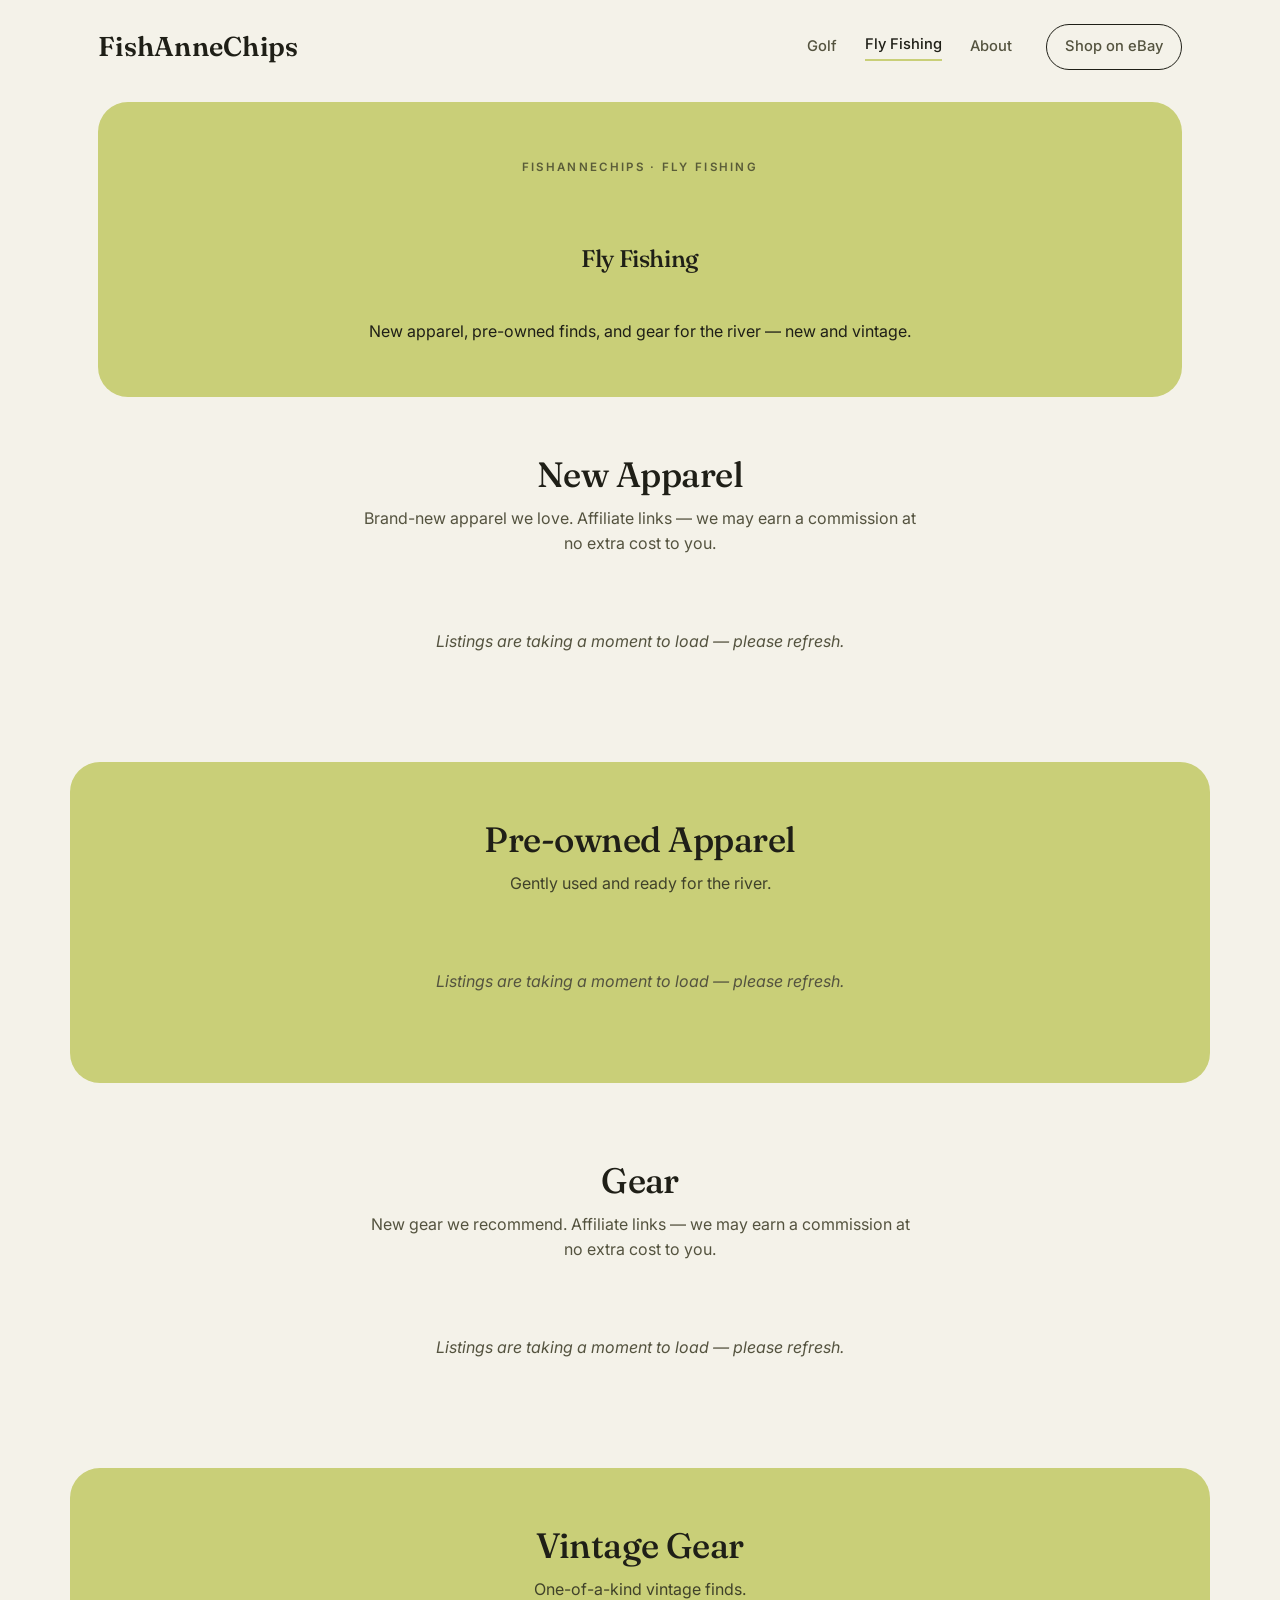
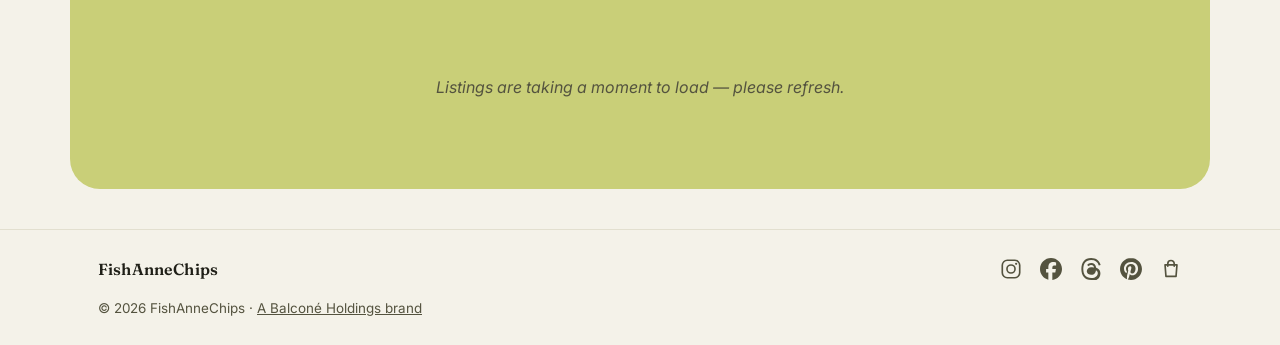
==== fishing.html @ fbea9948 "Sheet-driven catalog: featured landing + Golf/Fly Fishing pages catalog.js reads the Google Sheet (C" ====
<!DOCTYPE html>
<html lang="en">
<head>
  <meta charset="UTF-8" />
  <meta name="viewport" content="width=device-width, initial-scale=1.0" />
  <title>Fly Fishing — FishAnneChips</title>
  <meta name="description" content="Women's fly fishing — new apparel, pre-owned finds, and gear (new &amp; vintage) from FishAnneChips." />
  <link rel="preconnect" href="https://fonts.googleapis.com" />
  <link rel="preconnect" href="https://fonts.gstatic.com" crossorigin />
  <link href="https://fonts.googleapis.com/css2?family=Fraunces:ital,opsz,wght@0,9..144,400;0,9..144,500;0,9..144,600;1,9..144,400;1,9..144,500&family=Inter:wght@400;500;600&display=swap" rel="stylesheet" />
  <link rel="stylesheet" href="styles.css" />
</head>
<body>
  <header class="nav">
    <a class="brand" href="index.html"><span class="brand-name">FishAnneChips</span></a>
    <nav class="nav-links">
      <a href="golf.html">Golf</a>
      <a href="fishing.html" class="is-active">Fly Fishing</a>
      <a href="index.html#about">About</a>
      <a class="btn btn-ghost btn-small" href="#" data-placeholder>Shop on eBay</a>
    </nav>
  </header>

  <main>
    <!-- PAGE HEADER -->
    <section class="hero store-hero">
      <div class="hero-block">
        <p class="eyebrow">FishAnneChips · Fly Fishing</p>
        <h1>Fly Fishing</h1>
        <p class="lede">
          New apparel, pre-owned finds, and gear for the river — new and vintage.
        </p>
      </div>
    </section>

    <!-- NEW APPAREL (affiliate) -->
    <section class="store-section">
      <div class="section-head">
        <h2>New Apparel</h2>
        <p>Brand-new apparel we love. Affiliate links — we may earn a commission at no extra cost to you.</p>
      </div>
      <div class="product-grid"
           data-listings data-category="Fly Fishing" data-subcategory="New Apparel"
           data-empty="No new apparel listed yet — check back soon."></div>
    </section>

    <!-- PRE-OWNED APPAREL -->
    <section class="store-section alt">
      <div class="section-head">
        <h2>Pre-owned Apparel</h2>
        <p>Gently used and ready for the river.</p>
      </div>
      <div class="product-grid"
           data-listings data-category="Fly Fishing" data-subcategory="Pre-owned Apparel"
           data-empty="No pre-owned apparel listed yet — check back soon."></div>
    </section>

    <!-- GEAR (affiliate) -->
    <section class="store-section">
      <div class="section-head">
        <h2>Gear</h2>
        <p>New gear we recommend. Affiliate links — we may earn a commission at no extra cost to you.</p>
      </div>
      <div class="product-grid"
           data-listings data-category="Fly Fishing" data-subcategory="Gear"
           data-empty="No gear listed yet — check back soon."></div>
    </section>

    <!-- VINTAGE GEAR -->
    <section class="store-section alt">
      <div class="section-head">
        <h2>Vintage Gear</h2>
        <p>One-of-a-kind vintage finds.</p>
      </div>
      <div class="product-grid"
           data-listings data-category="Fly Fishing" data-subcategory="Vintage Gear"
           data-empty="No vintage gear listed yet — check back soon."></div>
    </section>
  </main>

  <footer class="footer">
    <div class="footer-inner">
      <span class="brand small"><span class="brand-name">FishAnneChips</span></span>
      <nav class="social-links" aria-label="Social and shop links">
        <a href="https://instagram.com/fishannechips.26" target="_blank" rel="noopener" aria-label="Instagram">
          <svg viewBox="0 0 24 24" aria-hidden="true"><rect x="2.5" y="2.5" width="19" height="19" rx="5.5" fill="none" stroke="currentColor" stroke-width="1.8"/><circle cx="12" cy="12" r="4.4" fill="none" stroke="currentColor" stroke-width="1.8"/><circle cx="17.6" cy="6.4" r="1.2" fill="currentColor"/></svg>
        </a>
        <a href="#" data-placeholder aria-label="Facebook" title="Coming soon">
          <svg viewBox="0 0 24 24" aria-hidden="true" fill="currentColor"><path d="M9.101 23.691v-7.98H6.627v-3.667h2.474v-1.58c0-4.085 1.848-5.978 5.858-5.978.401 0 .955.042 1.468.103a8.68 8.68 0 0 1 1.141.195v3.325a8.623 8.623 0 0 0-.653-.036 26.805 26.805 0 0 0-.733-.009c-.707 0-1.259.096-1.675.309a1.686 1.686 0 0 0-.679.622c-.258.42-.374.995-.374 1.752v1.297h3.919l-.386 2.103-.287 1.564h-3.246v8.245C19.396 23.238 24 18.179 24 12.044c0-6.627-5.373-12-12-12s-12 5.373-12 12c0 5.628 3.874 10.35 9.101 11.647Z"/></svg>
        </a>
        <a href="#" data-placeholder aria-label="Threads" title="Coming soon">
          <svg viewBox="0 0 24 24" aria-hidden="true" fill="currentColor"><path d="M12.186 24h-.007c-3.581-.024-6.334-1.205-8.184-3.509C2.35 18.44 1.5 15.586 1.472 12.01v-.017c.03-3.579.879-6.43 2.525-8.482C5.845 1.205 8.6.024 12.18 0h.014c2.746.02 5.043.725 6.826 2.098 1.677 1.29 2.858 3.13 3.509 5.467l-2.04.569c-1.104-3.96-3.898-5.984-8.304-6.015-2.91.022-5.11.936-6.54 2.717C4.307 6.504 3.616 8.914 3.589 12c.027 3.086.718 5.496 2.057 7.166 1.43 1.781 3.631 2.695 6.54 2.717 2.623-.02 4.358-.631 5.8-2.045 1.647-1.613 1.618-3.593 1.09-4.798-.31-.71-.873-1.3-1.634-1.75-.192 1.352-.622 2.446-1.284 3.272-.886 1.102-2.14 1.704-3.73 1.79-1.202.065-2.361-.218-3.259-.801-1.063-.689-1.685-1.74-1.752-2.964-.065-1.19.408-2.285 1.33-3.082.88-.76 2.119-1.207 3.583-1.291a13.853 13.853 0 0 1 3.02.142c-.126-.742-.375-1.332-.74-1.757-.502-.584-1.279-.883-2.309-.89h-.029c-.829 0-1.951.227-2.674 1.302L7.748 7.71c.967-1.436 2.539-2.226 4.426-2.226h.044c3.154.02 5.031 1.91 5.4 5.183.211.071.416.149.616.232 1.679.703 2.916 1.832 3.51 3.226 1.279 2.997.184 7.232-3.12 9.43-2.16 1.435-5.024 2.197-8.476 2.197Z"/></svg>
        </a>
        <a href="#" data-placeholder aria-label="Pinterest" title="Coming soon">
          <svg viewBox="0 0 24 24" aria-hidden="true" fill="currentColor"><path d="M12.017 0C5.396 0 .029 5.367.029 11.987c0 5.079 3.158 9.417 7.618 11.162-.105-.949-.199-2.403.041-3.439.219-.937 1.406-5.957 1.406-5.957s-.359-.72-.359-1.781c0-1.663.967-2.911 2.168-2.911 1.024 0 1.518.769 1.518 1.688 0 1.029-.653 2.567-.992 3.992-.285 1.193.6 2.165 1.775 2.165 2.128 0 3.768-2.245 3.768-5.487 0-2.861-2.063-4.869-5.008-4.869-3.41 0-5.409 2.562-5.409 5.199 0 1.033.394 2.143.889 2.741.099.12.112.225.085.345-.09.375-.293 1.199-.334 1.363-.053.225-.172.271-.402.165-1.495-.69-2.433-2.878-2.433-4.646 0-3.776 2.748-7.252 7.92-7.252 4.158 0 7.392 2.967 7.392 6.923 0 4.135-2.607 7.462-6.233 7.462-1.214 0-2.354-.629-2.758-1.379l-.749 2.848c-.269 1.045-1.004 2.352-1.498 3.146 1.123.345 2.306.535 3.55.535 6.607 0 11.985-5.365 11.985-11.987C23.97 5.39 18.592.026 11.985.026L12.017 0Z"/></svg>
        </a>
        <a href="#" data-placeholder aria-label="eBay" title="Coming soon">
          <svg viewBox="0 0 24 24" aria-hidden="true" fill="none" stroke="currentColor" stroke-width="1.8" stroke-linejoin="round"><path d="M5.5 7.5h13l-1 12.5H6.5l-1-12.5z"/><path d="M8.5 9V6.2a3.5 3.5 0 0 1 7 0V9" stroke-linecap="round"/></svg>
        </a>
      </nav>
    </div>
    <p class="footer-copy">
      © <span id="year"></span> FishAnneChips ·
      <a href="https://balconeholdings.com">A Balconé Holdings brand</a>
    </p>
  </footer>

  <script src="main.js"></script>
  <script src="catalog.js"></script>
</body>
</html>
---- styles.css ----
/* ============================================================
   Balconé Holdings — base styles
   Plain CSS, no build step. Edit colors in :root to re-theme.
   Palette inspired by chartreuse / cream / charcoal editorial design.
   ============================================================ */

:root {
  /* palette */
  --ink:        #1f1f17;   /* near-black charcoal */
  --ink-soft:   #54533f;
  --bg:         #f4f2e9;   /* warm cream (outer background) */
  --chartreuse: #c9cf78;   /* signature green-yellow block */
  --chartreuse-d:#b9c062;  /* hover / deeper */
  --card:       #fffefa;
  --line:       #e2dfcf;   /* hairline borders */

  /* type */
  --serif: "Fraunces", Georgia, "Times New Roman", serif;
  --sans:  "Inter", system-ui, -apple-system, sans-serif;

  /* layout */
  --maxw: 1140px;
  --radius: 16px;
  --radius-lg: 30px;
  --shadow: 0 1px 2px rgba(31,31,23,.04), 0 12px 34px rgba(31,31,23,.07);
}

* { box-sizing: border-box; }

html { scroll-behavior: smooth; }

body {
  margin: 0;
  font-family: var(--sans);
  color: var(--ink);
  background: var(--bg);
  line-height: 1.6;
  -webkit-font-smoothing: antialiased;
}

h1, h2, h3 {
  font-family: var(--serif);
  font-weight: 500;
  line-height: 1.05;
  letter-spacing: -0.015em;
  margin: 0;
}
h1 em, h2 em { font-style: italic; font-weight: 400; }

p { margin: 0; }
a { color: inherit; text-decoration: none; }

/* ---------- NAV ---------- */
.nav {
  display: flex;
  align-items: center;
  justify-content: space-between;
  max-width: var(--maxw);
  margin: 0 auto;
  padding: 24px 28px;
  gap: 20px;
}

.brand {
  display: flex;
  flex-direction: column;
  gap: 3px;
  font-family: var(--serif);
  color: var(--ink);
}
.brand-name {
  font-size: 1.7rem;
  font-weight: 600;
  letter-spacing: 0.01em;
  text-transform: none;
  line-height: 1;
}
.brand-name span { margin-left: 6px; font-weight: 400; }
.brand-sub {
  font-family: var(--sans);
  font-size: 0.66rem;
  font-weight: 500;
  letter-spacing: 0.03em;
  color: var(--ink-soft);
}
.brand.small { gap: 0; }
.brand.small .brand-name { font-size: 1rem; }

.nav-links { display: flex; gap: 28px; align-items: center; margin-left: auto; }
.nav-links a {
  font-size: 0.92rem;
  font-weight: 500;
  color: var(--ink-soft);
  transition: color .15s ease;
}
.nav-links a:hover { color: var(--ink); }
.nav-links a.is-active { color: var(--ink); border-bottom: 2px solid var(--chartreuse); padding-bottom: 3px; }
.nav-links .btn { margin-left: 6px; }

/* ---------- BUTTONS ---------- */
.btn {
  display: inline-block;
  padding: 13px 26px;
  border-radius: 999px;
  font-size: 0.95rem;
  font-weight: 500;
  cursor: pointer;
  transition: transform .12s ease, background .15s ease, border-color .15s ease, color .15s ease;
  border: 1.5px solid transparent;
  white-space: nowrap;
}
.btn:hover { transform: translateY(-1px); }

.btn-primary { background: var(--ink); color: var(--bg); }
.btn-primary:hover { background: #34341f; }

.btn-ghost { background: transparent; border-color: var(--ink); color: var(--ink); }
.btn-ghost:hover { background: var(--ink); color: var(--bg); }

.btn-small { padding: 10px 18px; font-size: 0.86rem; }

/* ---------- HERO BLOCK ---------- */
.hero {
  max-width: var(--maxw);
  margin: 8px auto 0;
  padding: 0 28px;
}

.hero-block {
  background: var(--chartreuse);
  border-radius: var(--radius-lg);
  padding: 56px 56px 52px;
  display: grid;
  grid-template-columns: 1.05fr 0.95fr;
  gap: 48px;
  align-items: center;
}

.eyebrow {
  text-transform: uppercase;
  letter-spacing: 0.2em;
  font-size: 0.72rem;
  font-weight: 600;
  color: var(--ink);
  opacity: .65;
  margin-bottom: 22px;
}

.hero-copy h1 {
  font-size: clamp(2.6rem, 5.2vw, 4.4rem);
  margin-bottom: 26px;
}
.hero-copy .lede {
  max-width: 440px;
  font-size: 1.05rem;
  color: var(--ink);
  opacity: .82;
  margin-bottom: 30px;
}
.hero-cta { display: flex; gap: 14px; flex-wrap: wrap; }

/* hero image + badge */
.hero-media { position: relative; }
.hero-img {
  aspect-ratio: 4 / 3;
  border-radius: 22px;
  background: linear-gradient(135deg, #b7be63, #a9b056);
  display: flex;
  align-items: center;
  justify-content: center;
  color: rgba(31,31,23,.45);
  font-size: 0.85rem;
  letter-spacing: 0.08em;
  text-transform: uppercase;
}
.badge {
  position: absolute;
  right: 18px;
  bottom: 18px;
  width: 92px;
  height: 92px;
  border-radius: 50%;
  background: var(--bg);
  border: 1.5px solid var(--ink);
  display: flex;
  align-items: center;
  justify-content: center;
  text-align: center;
  font-size: 0.62rem;
  font-weight: 600;
  letter-spacing: 0.1em;
  text-transform: uppercase;
  line-height: 1.3;
  padding: 8px;
}

/* store hero is single column, centered */
.store-hero .hero-block {
  grid-template-columns: 1fr;
  text-align: center;
  justify-items: center;
}
.store-hero .lede { margin-left: auto; margin-right: auto; }
.store-hero .hero-cta { justify-content: center; }

/* ---------- VENTURES (landing boxes) ---------- */
.ventures {
  max-width: var(--maxw);
  margin: 0 auto;
  padding: 56px 28px 80px;
  display: grid;
  grid-template-columns: repeat(3, 1fr);
  gap: 24px;
}

.card {
  background: var(--card);
  border: 1px solid var(--line);
  border-radius: var(--radius);
  padding: 32px 30px;
  display: flex;
  flex-direction: column;
  transition: transform .15s ease, box-shadow .15s ease;
}
.card:hover { transform: translateY(-4px); box-shadow: var(--shadow); }

.card-tag {
  display: inline-block;
  align-self: flex-start;
  font-size: 0.7rem;
  font-weight: 600;
  text-transform: uppercase;
  letter-spacing: 0.12em;
  color: var(--ink);
  background: var(--chartreuse);
  padding: 5px 12px;
  border-radius: 999px;
  margin-bottom: 20px;
}

.card h2 { font-size: 1.7rem; margin-bottom: 12px; }
.card p { color: var(--ink-soft); font-size: 0.98rem; margin-bottom: 24px; }

.card-link {
  margin-top: auto;
  font-weight: 600;
  color: var(--ink);
  border-bottom: 1.5px solid var(--chartreuse);
  align-self: flex-start;
  padding-bottom: 2px;
  transition: border-color .15s ease;
}
.card-link:hover { border-color: var(--ink); }

.store-badges { margin-top: auto; display: flex; gap: 10px; flex-wrap: wrap; }

/* ---------- ABOUT ---------- */
.about {
  max-width: 680px;
  margin: 0 auto;
  padding: 0 28px 96px;
  text-align: center;
}
.about h2 { font-size: 2.1rem; margin-bottom: 18px; }
.about p { color: var(--ink-soft); font-size: 1.05rem; }

/* ---------- STORE SECTIONS ---------- */
.store-section {
  max-width: var(--maxw);
  margin: 0 auto;
  padding: 60px 28px;
}
.store-section.alt {
  background: var(--chartreuse);
  border-radius: var(--radius-lg);
  margin: 20px auto;
}

.section-head { text-align: center; max-width: 560px; margin: 0 auto 44px; }
.section-head h2 { font-size: 2.2rem; margin-bottom: 12px; }
.section-head p { color: var(--ink-soft); }
.store-section.alt .section-head p { color: var(--ink); opacity: .8; }

.product-grid {
  display: grid;
  grid-template-columns: repeat(4, 1fr);
  gap: 22px;
}

.product {
  background: var(--card);
  border: 1px solid var(--line);
  border-radius: var(--radius);
  overflow: hidden;
  display: flex;
  flex-direction: column;
  transition: transform .15s ease, box-shadow .15s ease;
}
.product:hover { transform: translateY(-4px); box-shadow: var(--shadow); }

.product-img {
  aspect-ratio: 1 / 1;
  background: #eceadd;
  display: flex;
  align-items: center;
  justify-content: center;
  color: #b7b39d;
  font-size: 0.82rem;
  letter-spacing: 0.08em;
  text-transform: uppercase;
  overflow: hidden;
}
.product-img img { width: 100%; height: 100%; object-fit: cover; display: block; }
a.product-img { text-decoration: none; }

.empty-note {
  grid-column: 1 / -1;
  text-align: center;
  color: var(--ink-soft);
  font-style: italic;
  padding: 28px 8px;
}

.product-body { padding: 18px 18px 20px; display: flex; flex-direction: column; gap: 8px; flex: 1; }

.product-condition {
  font-size: 0.68rem;
  font-weight: 600;
  text-transform: uppercase;
  letter-spacing: 0.1em;
  color: var(--ink-soft);
}
.product-condition.affiliate { color: var(--ink); }

.product h3 { font-size: 1.05rem; font-weight: 500; }
.product-price { font-weight: 600; color: var(--ink); margin-bottom: 6px; }
.product .btn { margin-top: auto; text-align: center; }

.section-foot { text-align: center; margin-top: 44px; }

/* two-column Golf / Fly Fishing layout */
.dual-columns {
  display: grid;
  grid-template-columns: 1fr 1fr;
  gap: 44px;
}
.column-head {
  font-size: 1.6rem;
  margin-bottom: 22px;
  padding-bottom: 12px;
  border-bottom: 2px solid var(--chartreuse);
}
.col-grid {
  display: grid;
  grid-template-columns: 1fr 1fr;
  gap: 18px;
}
.column-foot { text-align: center; margin-top: 26px; }

.disclosure {
  max-width: 600px;
  margin: 36px auto 0;
  text-align: center;
  font-size: 0.85rem;
  color: var(--ink-soft);
  font-style: italic;
}

/* ---------- FOOTER ---------- */
.footer { border-top: 1px solid var(--line); margin-top: 40px; }
.footer-inner {
  max-width: var(--maxw);
  margin: 0 auto;
  padding: 28px 28px 18px;
  display: flex;
  align-items: center;
  justify-content: space-between;
  gap: 16px;
}
.social-links { display: flex; gap: 18px; flex-wrap: wrap; justify-content: flex-end; align-items: center; }
.social-links a {
  display: inline-flex;
  color: var(--ink-soft);
  transition: color .15s ease, opacity .15s ease, transform .12s ease;
}
.social-links a:hover { color: var(--ink); transform: translateY(-1px); }
.social-links a.is-pending { opacity: .35; }
.social-links svg { width: 22px; height: 22px; display: block; }
.footer-copy {
  max-width: var(--maxw);
  margin: 0 auto;
  padding: 0 28px 26px;
  font-size: 0.84rem;
  color: var(--ink-soft);
}
.footer-copy a { text-decoration: underline; }
.copyright { font-size: 0.84rem; color: var(--ink-soft); }

/* ---------- RESPONSIVE ---------- */
@media (max-width: 900px) {
  .hero-block { grid-template-columns: 1fr; gap: 36px; padding: 44px 36px; }
  .hero-media { order: -1; }
  .ventures { grid-template-columns: 1fr; }
  .product-grid { grid-template-columns: repeat(2, 1fr); }
  .dual-columns { grid-template-columns: 1fr; gap: 40px; }
}

@media (max-width: 600px) {
  .nav { flex-wrap: wrap; justify-content: center; gap: 14px; padding: 20px; }
  .nav-links { gap: 16px; margin-left: 0; }
  .hero-block { padding: 34px 24px; border-radius: 24px; }
  .product-grid { grid-template-columns: repeat(2, 1fr); gap: 14px; }
  .footer-inner { flex-direction: column; text-align: center; gap: 16px; }
  .social-links { justify-content: center; }
  .footer-copy { text-align: center; }
}
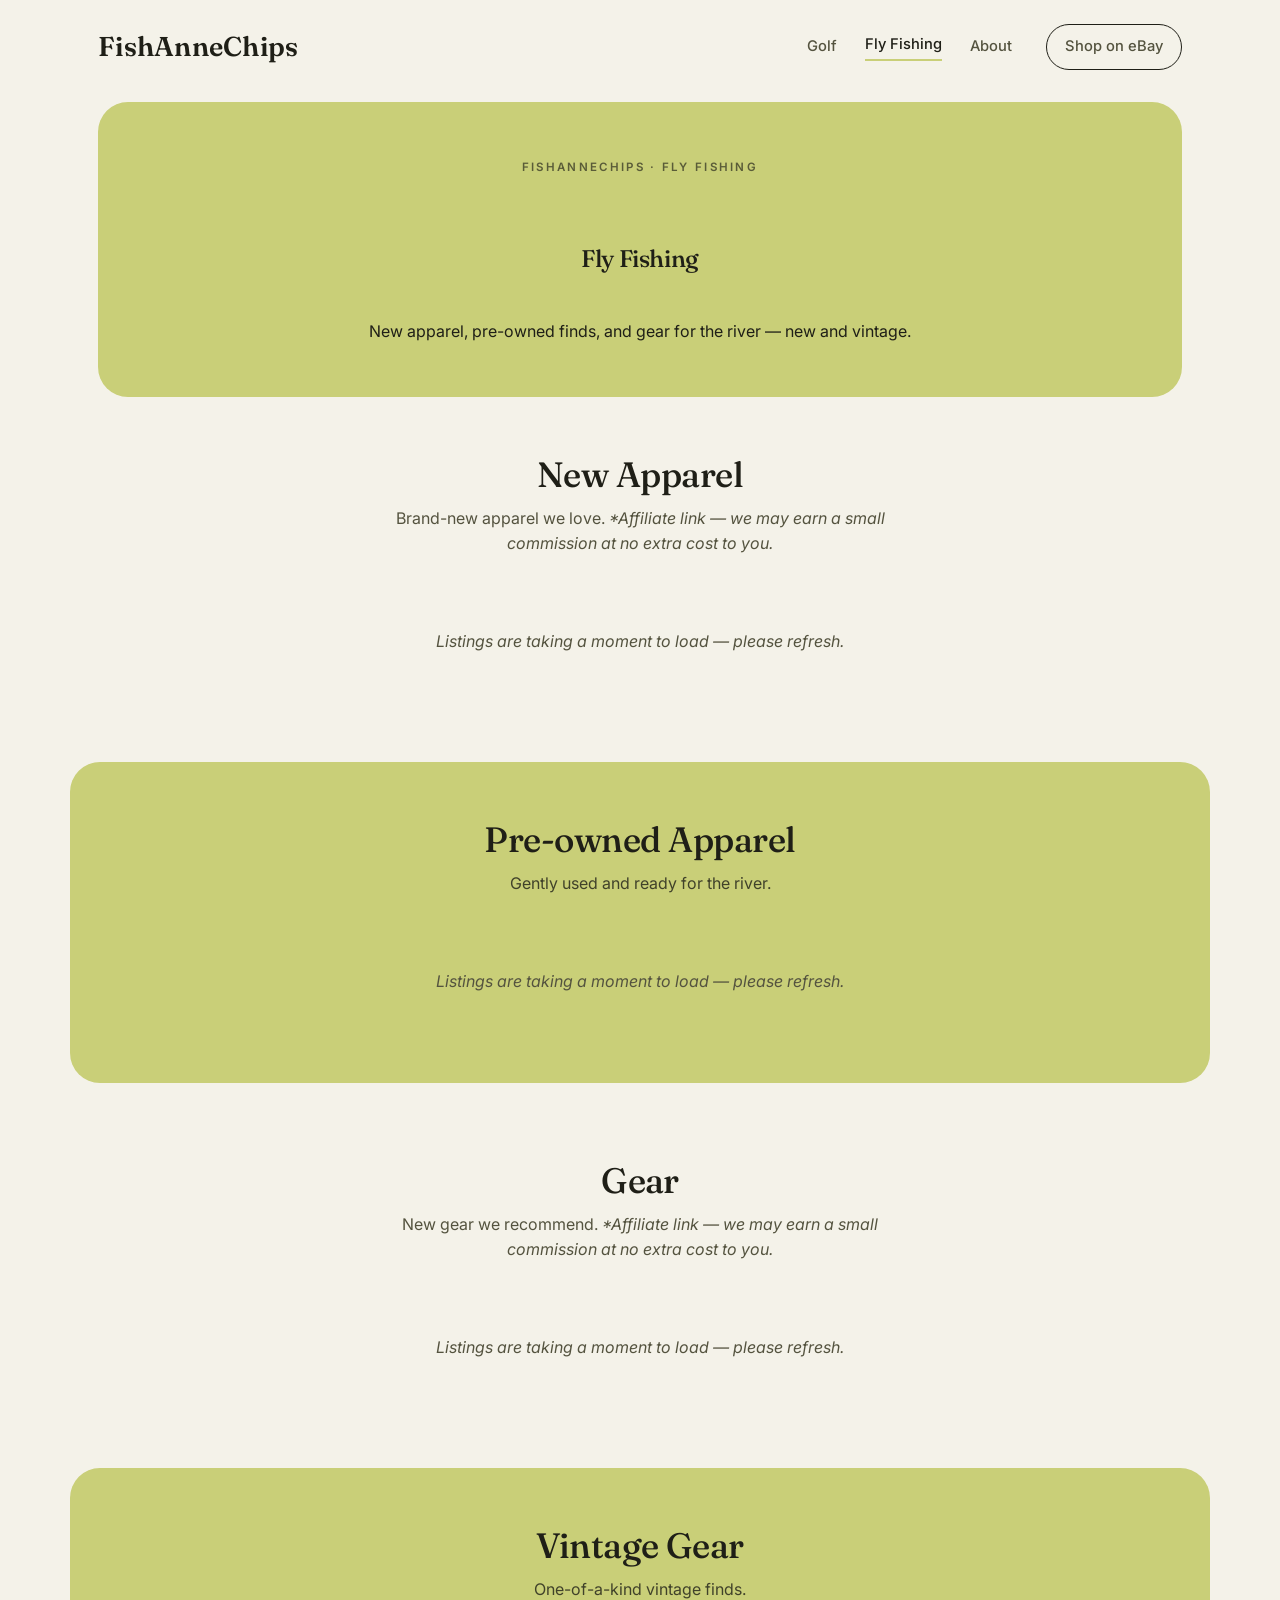
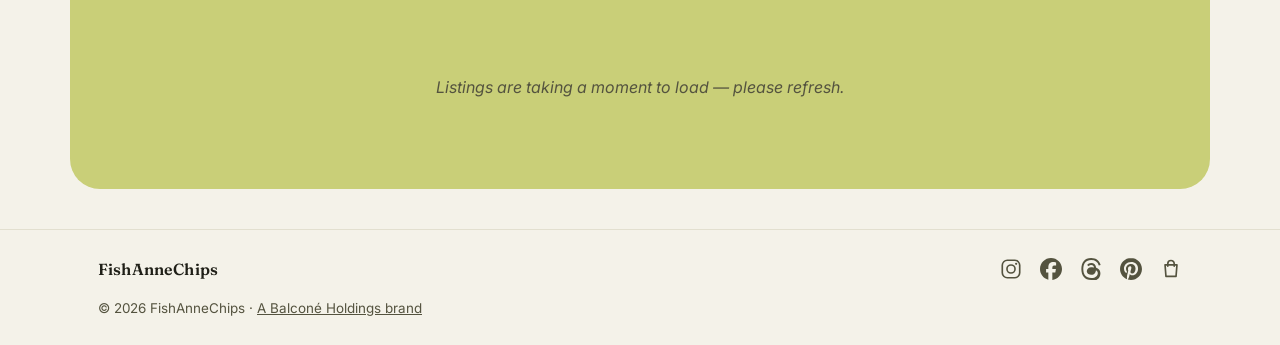
==== commit 0dce915f: "Per-item affiliate flag with asterisk marker Affiliate is now a per-row Affiliate column (TRUE/FALSE" ====
--- a/fishing.html
+++ b/fishing.html
@@ -9,6 +9,7 @@
   <link rel="preconnect" href="https://fonts.gstatic.com" crossorigin />
   <link href="https://fonts.googleapis.com/css2?family=Fraunces:ital,opsz,wght@0,9..144,400;0,9..144,500;0,9..144,600;1,9..144,400;1,9..144,500&family=Inter:wght@400;500;600&display=swap" rel="stylesheet" />
   <link rel="stylesheet" href="styles.css" />
+  <link rel="canonical" href="https://fishannechips.com/fishing" />
 </head>
 <body>
   <header class="nav">
@@ -37,7 +38,7 @@
     <section class="store-section">
       <div class="section-head">
         <h2>New Apparel</h2>
-        <p>Brand-new apparel we love. Affiliate links — we may earn a commission at no extra cost to you.</p>
+        <p>Brand-new apparel we love. <em>*Affiliate link — we may earn a small commission at no extra cost to you.</em></p>
       </div>
       <div class="product-grid"
            data-listings data-category="Fly Fishing" data-subcategory="New Apparel"
@@ -59,7 +60,7 @@
     <section class="store-section">
       <div class="section-head">
         <h2>Gear</h2>
-        <p>New gear we recommend. Affiliate links — we may earn a commission at no extra cost to you.</p>
+        <p>New gear we recommend. <em>*Affiliate link — we may earn a small commission at no extra cost to you.</em></p>
       </div>
       <div class="product-grid"
            data-listings data-category="Fly Fishing" data-subcategory="Gear"
--- a/styles.css
+++ b/styles.css
@@ -333,6 +333,14 @@
 .product-condition.affiliate { color: var(--ink); }
 
 .product h3 { font-size: 1.05rem; font-weight: 500; }
+.aff-mark { color: var(--ink-soft); font-weight: 600; margin-left: 1px; }
+.product-note {
+  font-size: 0.85rem;
+  font-style: italic;
+  color: var(--ink-soft);
+  line-height: 1.45;
+  margin: 2px 0 4px;
+}
 .product-price { font-weight: 600; color: var(--ink); margin-bottom: 6px; }
 .product .btn { margin-top: auto; text-align: center; }
 
